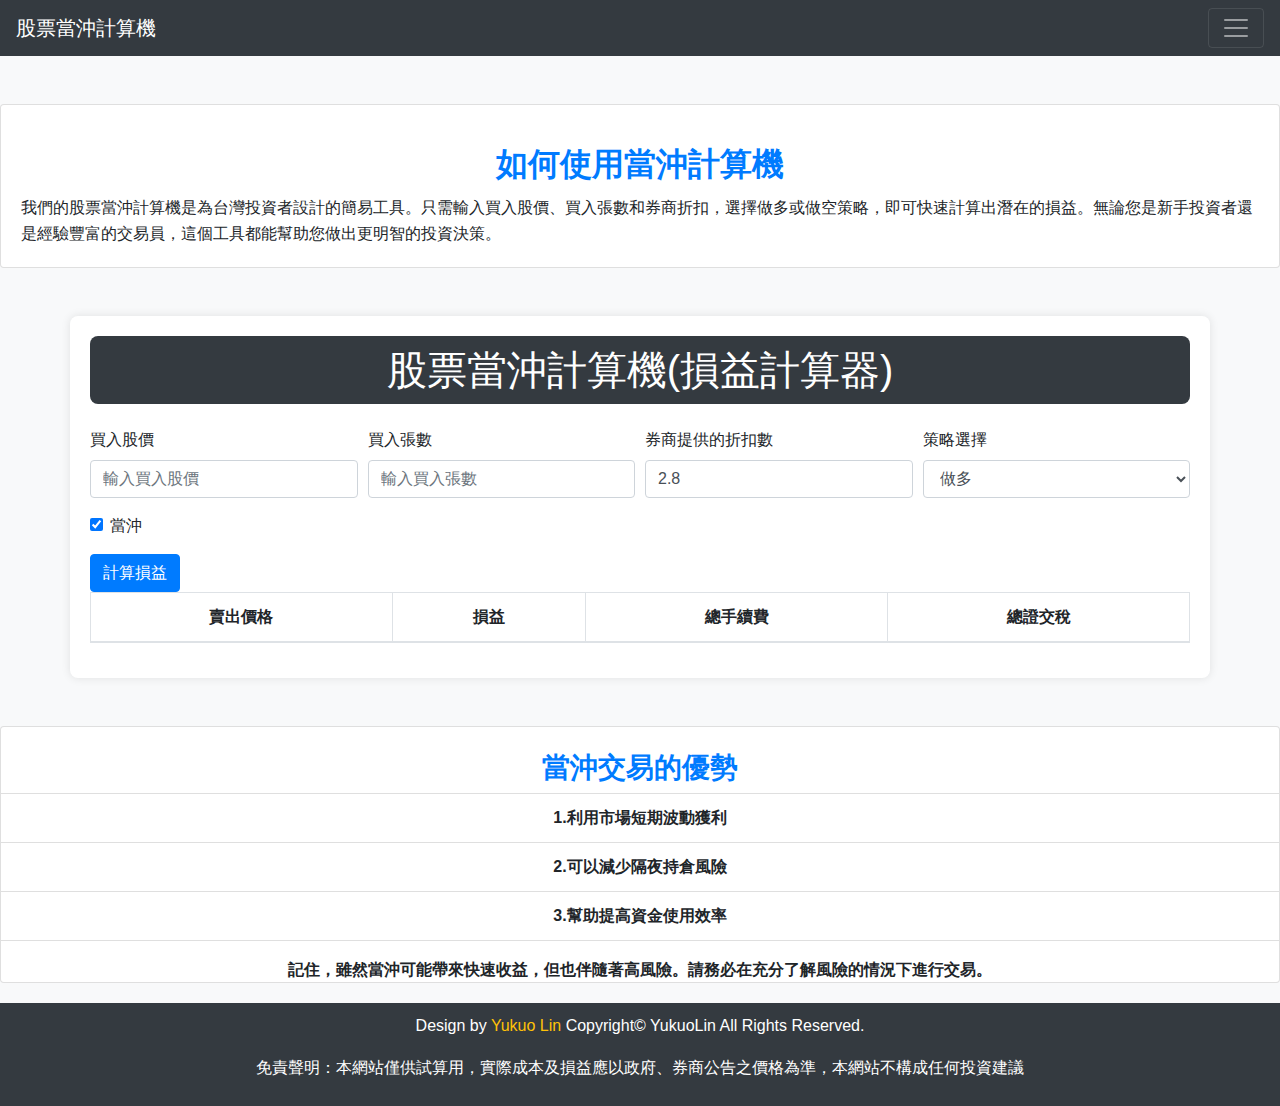
==== index.html @ 71944d88 "add font-weight-bold" ====
<!DOCTYPE html>
<html lang="zh-Hant">

<head>
    <meta charset="UTF-8">
    <meta name="viewport" content="width=device-width, initial-scale=1.0">
    <title>股票當沖計算機 | 台股損益計算器 | 簡易介面 | 2024最新版</title>
    <meta name="description" content="2024最新台股當沖計算機,簡潔易用介面。快速計算股票交易損益,支持做多做空。免費使用,適合新手和專業投資者。立即試算您的投資收益!">
    <meta name="keywords" content="股票當沖計算機, 股票損益計算器, 股價計算器, 股票收益計算, 股票當沖, 做多, 做空, 股票交易, 股票收益, 台股">
    <meta name="author" content="Yukuo Lin">
    <meta name="robots" content="index, follow">

    <!-- Social Media Integration -->
    <meta property="og:title" content="股票當沖計算機 | 台股損益計算器 | 簡易介面 | 2024最新版">
    <meta property="og:description" content="2024最新台股當沖計算機,簡潔易用介面。快速計算股票交易損益,支持做多做空。免費使用,適合新手和專業投資者。立即試算您的投資收益!">
    <meta property="og:url" content="https://yukuolin.github.io/">
    <meta property="og:type" content="website">

    <meta name="twitter:card" content="summary_large_image">
    <meta name="twitter:title" content="股票當沖計算機 | 台股損益計算器 | 簡易介面 | 2024最新版">
    <meta name="twitter:description" content="2024最新台股當沖計算機,簡潔易用介面。快速計算股票交易損益,支持做多做空。免費使用,適合新手和專業投資者。立即試算您的投資收益!">

    <link href="https://stackpath.bootstrapcdn.com/bootstrap/4.5.2/css/bootstrap.min.css" rel="stylesheet">
    <link rel="stylesheet" href="style.css">
    <script src="https://code.jquery.com/jquery-3.5.1.min.js" defer></script>
    <script src="https://stackpath.bootstrapcdn.com/bootstrap/4.5.2/js/bootstrap.min.js" defer></script>
    <script src="/my.js" defer></script>

    <!-- google ad -->
    <script async src="https://pagead2.googlesyndication.com/pagead/js/adsbygoogle.js?client=ca-pub-3630139872305550"
        crossorigin="anonymous"></script>

    <!-- Structured Data for Rich Snippets -->
    <script type="application/ld+json">
    {
        "@context": "http://schema.org",
        "@type": "WebPage",
        "name": "股票當沖計算機",
        "description": "2024最新台股當沖計算機,簡潔易用介面。快速計算股票交易損益,支持做多做空。免費使用,適合新手和專業投資者。立即試算您的投資收益!",
        "author": {
            "@type": "Person",
            "name": "Yukuo Lin"
        },
        "mainEntity": {
            "@type": "WebPageElement",
            "name": "股票當沖計算機",
            "description": "這個股票當沖計算機可以幫助您計算股票交易的損益，無論是做多還是做空。",
            "url": "https://yukuolin.github.io/"
        }
    }
    </script>
    <script type="application/ld+json">
    {
      "@context": "http://schema.org",
      "@type": "SoftwareApplication",
      "name": "股票當沖計算機",
      "applicationCategory": "FinanceApplication",
      "operatingSystem": "Web",
      "offers": {
        "@type": "Offer",
        "price": "0",
        "priceCurrency": "TWD"
      }
    }
    </script>
</head>

<body>
    <!-- onead -->
    <div id="div-onead-draft"></div>
    <script type="text/javascript">
        var custom_call = function (params) {
            if (params.hasAd) {
                console.log('TD has AD')
            } else {
                console.log('TD AD Empty')
            }
        }
        ONEAD_TEXT = {};
        ONEAD_TEXT.pub = {};
        ONEAD_TEXT.pub.uid = "2000257";
        ONEAD_TEXT.pub.slotobj = document.getElementById("div-onead-draft");
        ONEAD_TEXT.pub.player_mode = "text-drive";
        ONEAD_TEXT.pub.queryAdCallback = custom_call;
        window.ONEAD_text_pubs = window.ONEAD_text_pubs || [];
        ONEAD_text_pubs.push(ONEAD_TEXT);
    </script>
    <script src="https://ad-specs.guoshipartners.com/static/js/ad-serv.min.js"></script>
    <!-- Navbar -->
    <nav class="navbar navbar-dark bg-dark">
        <a class="navbar-brand" href="./">股票當沖計算機</a>
        <button class="navbar-toggler" type="button" data-toggle="collapse" data-target="#navbarNav"
            aria-controls="navbarNav" aria-expanded="false" aria-label="Toggle navigation">
            <span class="navbar-toggler-icon"></span>
        </button>
        <div class="collapse navbar-collapse" id="navbarNav">
            <ul class="navbar-nav">
                <li class="nav-item">
                    <a class="nav-link" href="./">股票當沖計算機</a>
                </li>
                <li class="nav-item">
                    <a class="nav-link" href="./freshmen.html">給新手投資人的建議</a>
                </li>
                <li class="nav-item">
                    <a class="nav-link" href="./risk.html">股票投資的風險</a>
                </li>
                <li class="nav-item">
                    <a class="nav-link" href="./caculation.html">手續費及證交稅的計算方式</a>
                </li>
            </ul>
        </div>
    </nav>
    <div class="card mt-5">
        <div class="card-body">
            <h2 class="card-title  text-primary text-center font-weight-bold">如何使用當沖計算機</h2>
            <p class="card-text">
                我們的股票當沖計算機是為台灣投資者設計的簡易工具。只需輸入買入股價、買入張數和券商折扣，選擇做多或做空策略，即可快速計算出潛在的損益。無論您是新手投資者還是經驗豐富的交易員，這個工具都能幫助您做出更明智的投資決策。
            </p>
        </div>
    </div>
    <div id="page-content-wrapper">
        <div class="container mt-5">
            <h1 class="h1 text-center">股票當沖計算機(損益計算器)</h1>
            <form id="stockForm" class="mt-4">
                <div class="form-row">
                    <div class="form-group col-md-3">
                        <label for="buyPrice">買入股價</label>
                        <input type="number" class="form-control" id="buyPrice" placeholder="輸入買入股價" step="0.01"
                            required>
                    </div>
                    <div class="form-group col-md-3">
                        <label for="buyShares">買入張數</label>
                        <input type="number" class="form-control" id="buyShares" placeholder="輸入買入張數" required>
                    </div>
                    <div class="form-group col-md-3">
                        <label for="discount">券商提供的折扣數</label>
                        <input type="number" class="form-control" id="discount" value="2.8" placeholder="輸入券商提供的折扣數"
                            min="0" max="10" step="0.1" required>
                    </div>
                    <div class="form-group col-md-3">
                        <label for="strategy">策略選擇</label>
                        <select class="form-control" id="strategy" required>
                            <option value="long">做多</option>
                            <option value="short">做空</option>
                        </select>
                    </div>
                </div>
                <div class="form-group form-check">
                    <input type="checkbox" class="form-check-input" id="isDayTrading" checked>
                    <label class="form-check-label" for="isDayTrading">當沖</label>
                </div>
                <button type="submit" class="btn btn-primary">計算損益</button>
            </form>
            <table class="table table-bordered table-responsive-sm results-table" id="resultsTable"
                style="text-align: center;">
                <thead class="thead-custom">
                    <tr>
                        <th>賣出價格</th>
                        <th>損益</th>
                        <th>總手續費</th>
                        <th>總證交稅</th>
                    </tr>
                    <tr>
                        <td class="more-results text-center p-2" style="background-color: #faf8f8; display: none;"
                            colspan="4">
                            <button class="btn btn-success btn-sm" id="showMoreTop">顯示更多結果</button>
                        </td>
                    </tr>
                </thead>
                <tbody>
                    <!-- Results will be inserted here -->
                    <tr>
                        <td class="more-results text-center p-2" style="background-color: #fcfbfb; display: none;"
                            colspan="4">
                            <button class="btn btn-success btn-sm" id="showMoreBottom">顯示更多結果</button>
                        </td>
                    </tr>
                </tbody>
            </table>
        </div>

    </div>
    <div class="card mt-5  text-center font-weight-bold">
        <h3 class="mt-4  text-primary font-weight-bold">當沖交易的優勢</h3>
        <ul class="list-group list-group-flush">
            <li class="list-group-item">1.利用市場短期波動獲利</li>
            <li class="list-group-item">2.可以減少隔夜持倉風險</li>
            <li class="list-group-item">3.幫助提高資金使用效率</li>
        </ul>

        <p class="card-text mt-3">記住，雖然當沖可能帶來快速收益，但也伴隨著高風險。請務必在充分了解風險的情況下進行交易。</p>
    </div>
    <!-- onead -->
    <div id="div-onead-draft"></div>
    <script type="text/javascript">
        var custom_call = function (params) {
            if (params.hasAd) {
                console.log('TD has AD')
            } else {
                console.log('TD AD Empty')
            }
        }
        ONEAD_TEXT = {};
        ONEAD_TEXT.pub = {};
        ONEAD_TEXT.pub.uid = "2000257";
        ONEAD_TEXT.pub.slotobj = document.getElementById("div-onead-draft");
        ONEAD_TEXT.pub.player_mode = "text-drive";
        ONEAD_TEXT.pub.queryAdCallback = custom_call;
        window.ONEAD_text_pubs = window.ONEAD_text_pubs || [];
        ONEAD_text_pubs.push(ONEAD_TEXT);
    </script>
    <script src="https://ad-specs.guoshipartners.com/static/js/ad-serv.min.js" defer></script>
    </div>

    <footer class="footer">
        <p>Design by <a href="#">Yukuo Lin</a> Copyright© YukuoLin All Rights Reserved.</p>
        <p>免責聲明：本網站僅供試算用，實際成本及損益應以政府、券商公告之價格為準，本網站不構成任何投資建議</p>
    </footer>
</body>

</html>
---- style.css ----
body {
    background-color: #f8f9fa;
    font-family: Arial, sans-serif;
}

.container {
    background-color: #fff;
    padding: 20px;
    border-radius: 8px;
    box-shadow: 0 0 10px rgba(0, 0, 0, 0.1);
    margin-top: 20px;
}

h1 {
    background-color: #343a40;
    color: #fff;
    text-align: center;
    padding: 10px 0;
    border-radius: 8px;
}

h2 {
    margin-top: 20px;
    color: #343a40;
}

p {
    line-height: 1.6;
}

.highlight {
    background-color: #dcdcdc;
    padding: 5px;
    border-radius: 5px;
}

.footer {
    background-color: #343a40;
    color: #fff;
    text-align: center;
    padding: 10px 0;
    position: relative;
    margin-top: 20px;
}

.footer a {
    color: #ffc107;
    text-decoration: none;
}

.footer a:hover {
    text-decoration: underline;
}

.img-fluid {
    max-width: 100%;
    height: auto;
    border-radius: 8px;
    margin-top: 10px;
}

/* Sidebar Styles */
.sidebar {
    position: fixed;
    top: 0;
    left: 0;
    height: 100%;
    width: 220px;
    background-color: #343a40;
    padding-top: 20px;
    transition: all 0.3s;
}

.sidebar a {
    padding: 15px 20px;
    text-decoration: none;
    font-size: 18px;
    color: #fff;
    display: block;
    transition: all 0.3s;
}

.sidebar a:hover {
    background-color: #575757;
    color: #ffc107;
}

.sidebar .sidebar-heading {
    font-size: 20px;
    color: #ffc107;
    text-align: center;
    margin-bottom: 10px;
    padding: 10px 0;
    border-bottom: 1px solid #575757;
}

.content {
    margin-left: 240px;
    padding: 20px;
    transition: all 0.3s;
}

.text-danger {
    color: red;
}

.text-success {
    color: green;
}
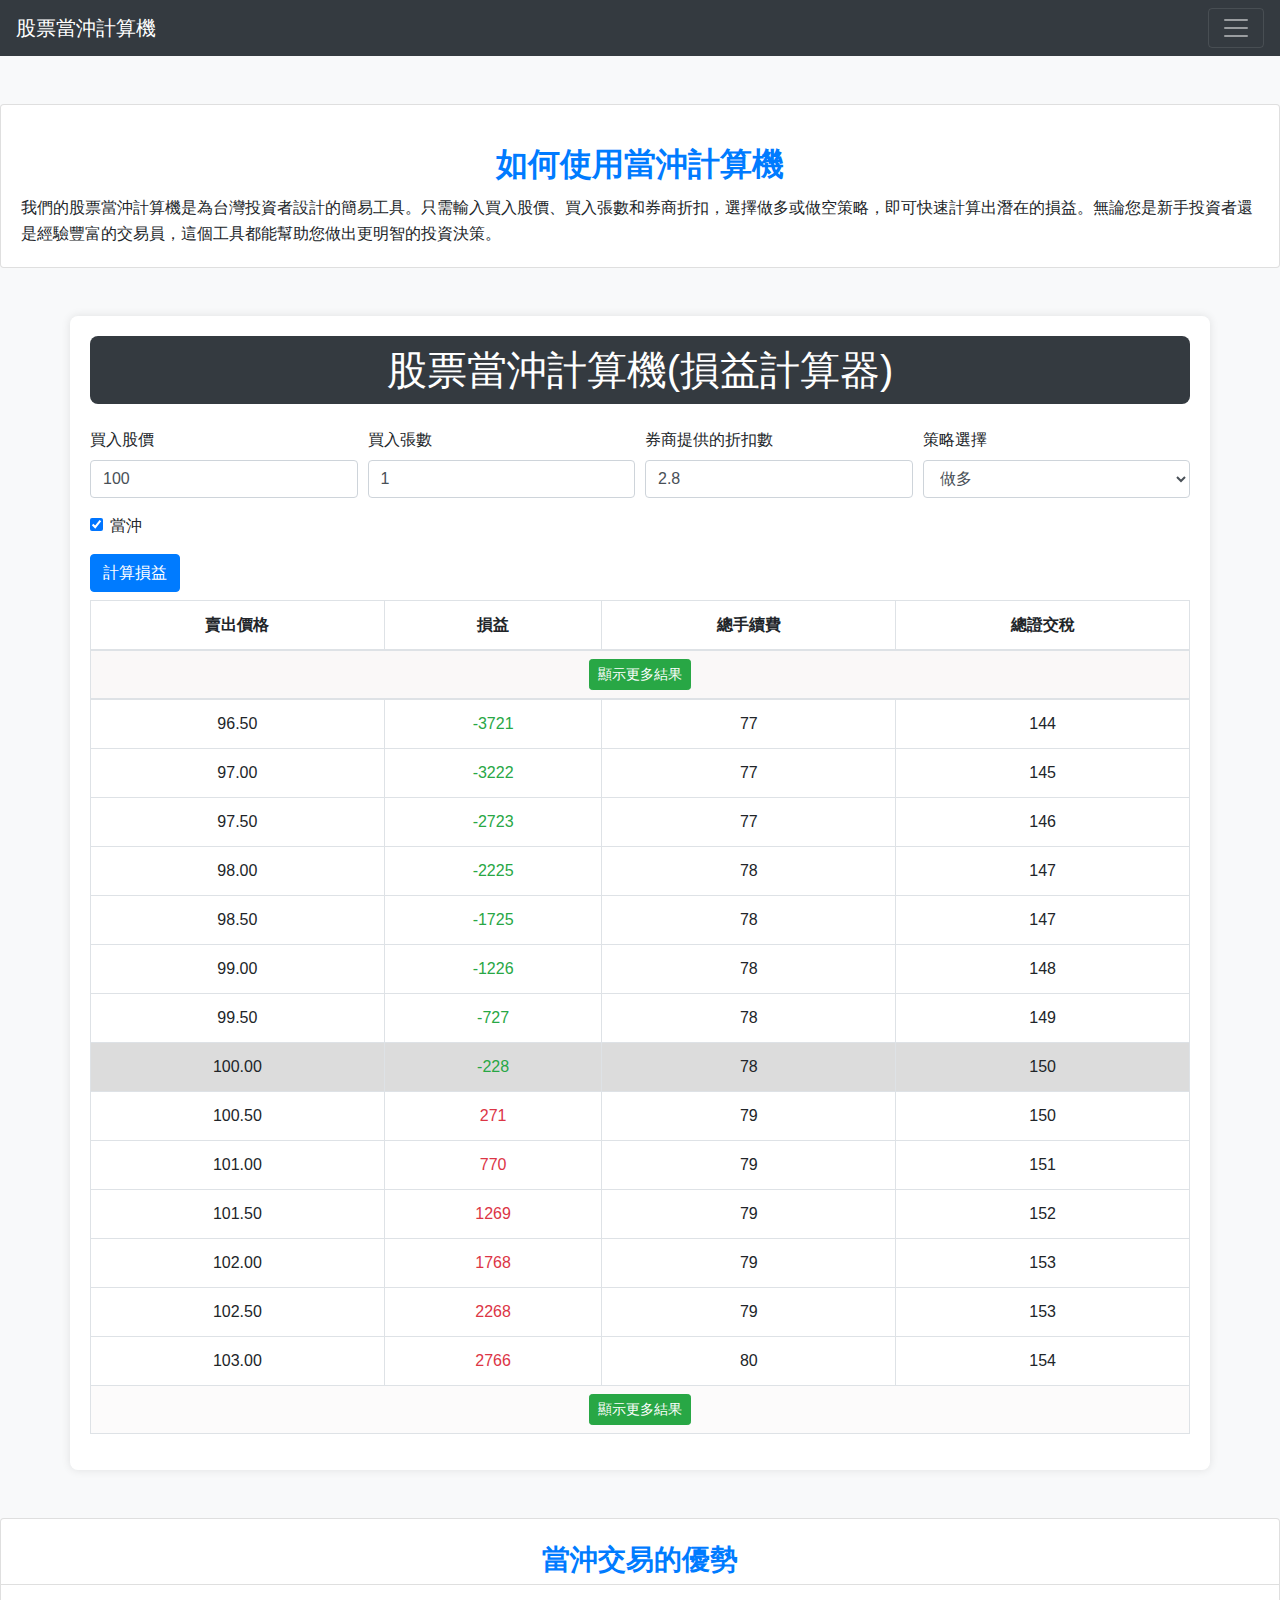
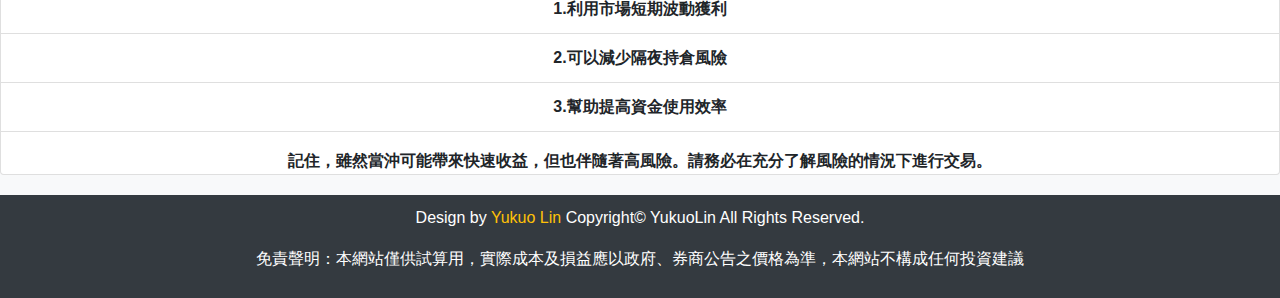
==== commit 8051f945: "Set default values" ====
--- a/index.html
+++ b/index.html
@@ -125,7 +125,7 @@
                 <div class="form-row">
                     <div class="form-group col-md-3">
                         <label for="buyPrice">買入股價</label>
-                        <input type="number" class="form-control" id="buyPrice" placeholder="輸入買入股價" step="0.01"
+                        <input type="number" class="form-control" id="buyPrice" placeholder="輸入買入股價" step="0.1"
                             required>
                     </div>
                     <div class="form-group col-md-3">
@@ -149,7 +149,7 @@
                     <input type="checkbox" class="form-check-input" id="isDayTrading" checked>
                     <label class="form-check-label" for="isDayTrading">當沖</label>
                 </div>
-                <button type="submit" class="btn btn-primary">計算損益</button>
+                <button type="submit" class="btn btn-primary mb-2">計算損益</button>
             </form>
             <table class="table table-bordered table-responsive-sm results-table" id="resultsTable"
                 style="text-align: center;">
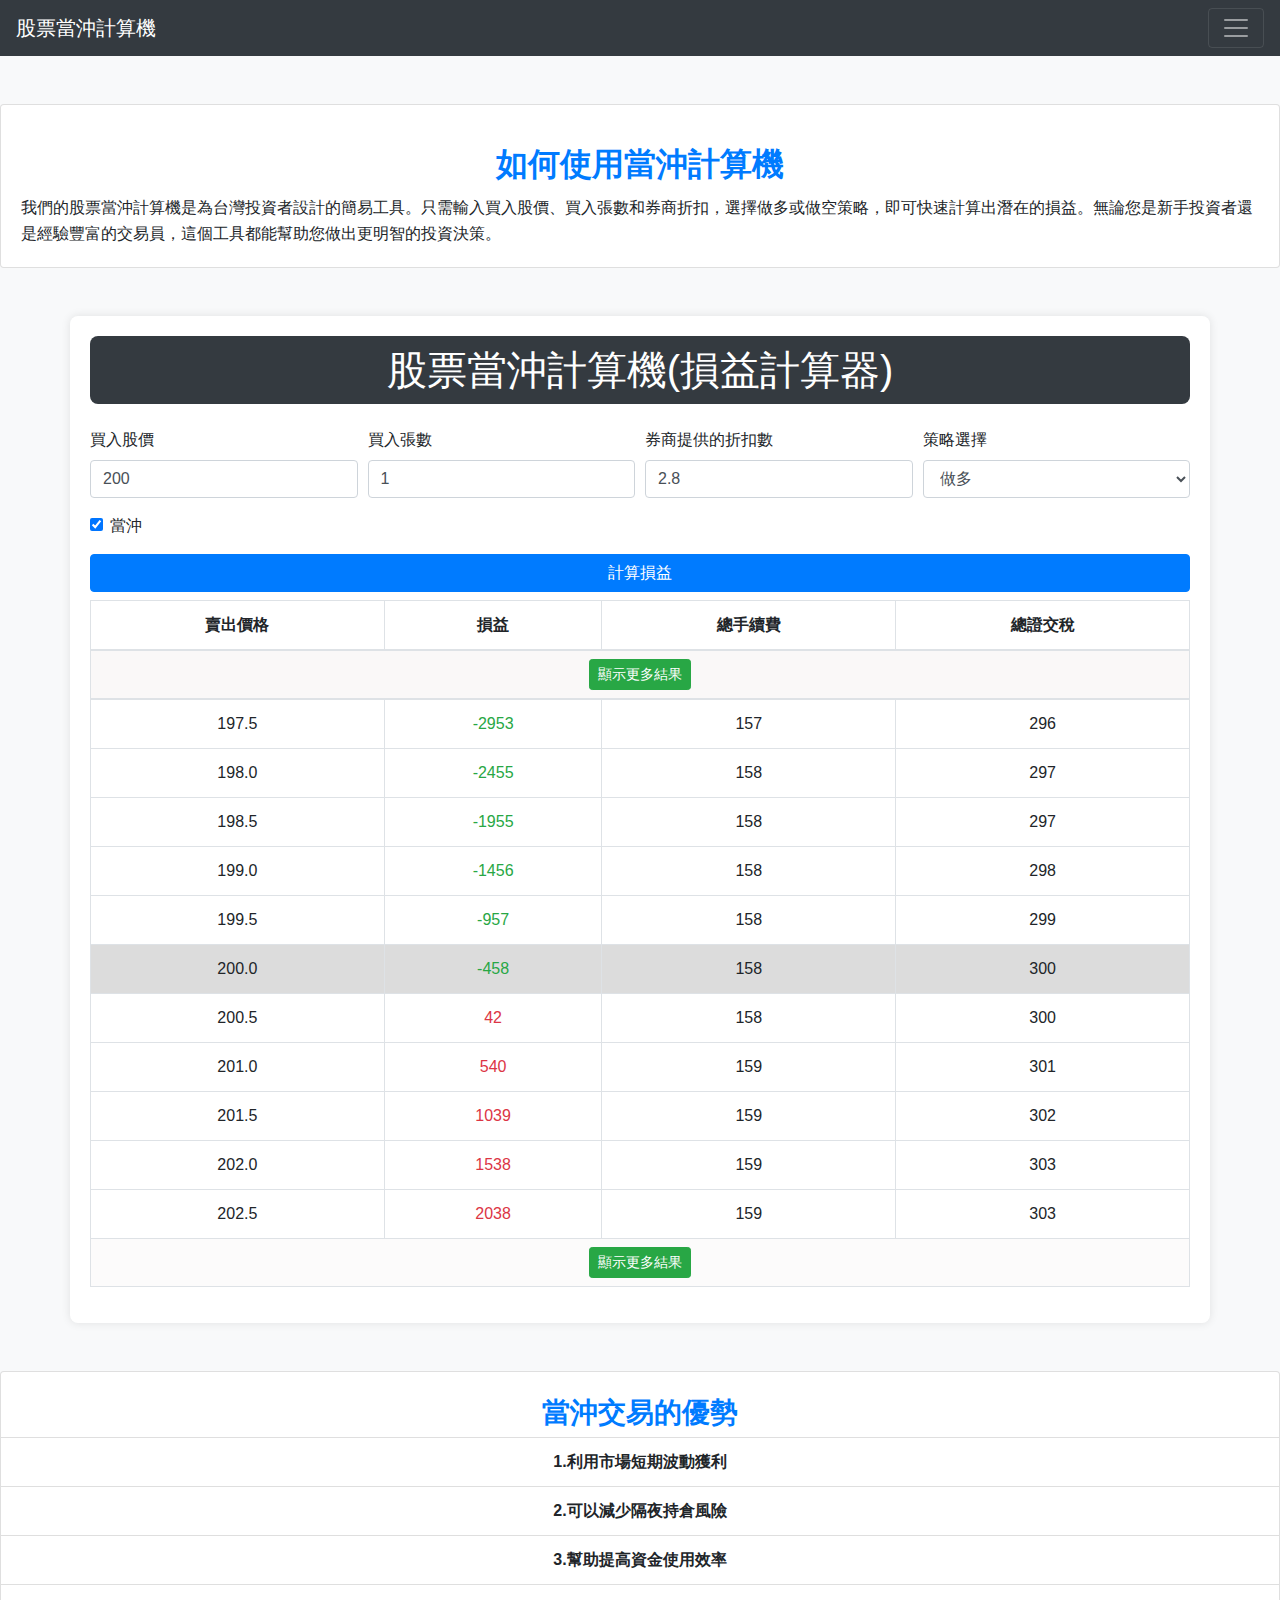
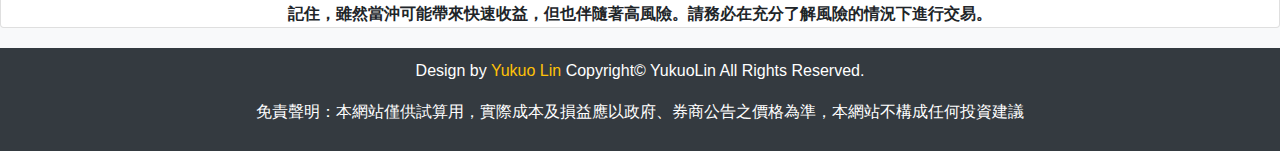
==== commit fb8020bd: "bug 修正" ====
--- a/index.html
+++ b/index.html
@@ -119,7 +119,7 @@
         </div>
     </div>
     <div id="page-content-wrapper">
-        <div class="container mt-5">
+        <div class="container mt-5 mb-3">
             <h1 class="h1 text-center">股票當沖計算機(損益計算器)</h1>
             <form id="stockForm" class="mt-4">
                 <div class="form-row">
@@ -149,7 +149,7 @@
                     <input type="checkbox" class="form-check-input" id="isDayTrading" checked>
                     <label class="form-check-label" for="isDayTrading">當沖</label>
                 </div>
-                <button type="submit" class="btn btn-primary mb-2">計算損益</button>
+                <button type="submit" class="btn btn-primary mb-2 w-100 w-md-75 w-lg-50">計算損益</button>
             </form>
             <table class="table table-bordered table-responsive-sm results-table" id="resultsTable"
                 style="text-align: center;">
